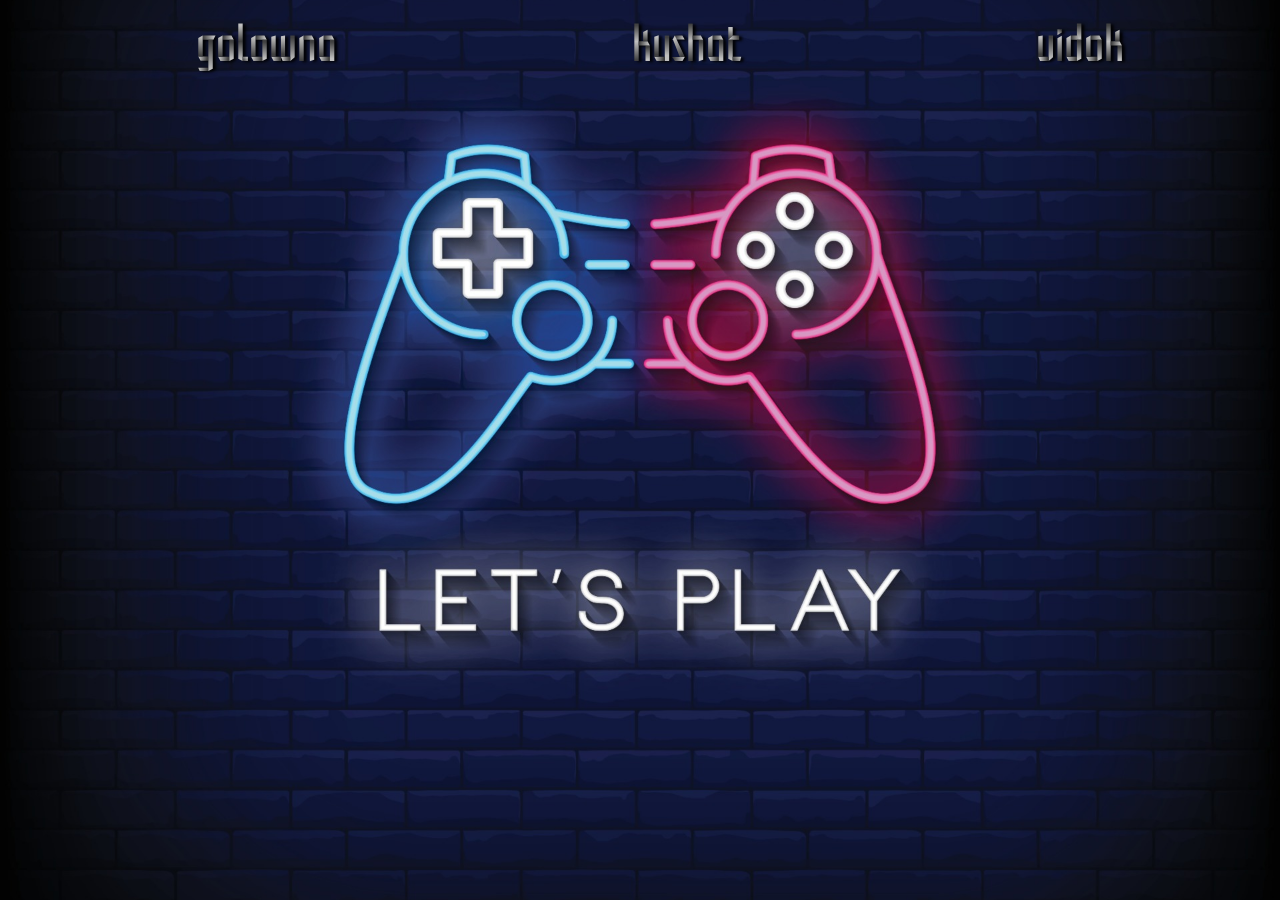
==== index.html @ d40a9f93 "додав сторінки та фон" ====
<!DOCTYPE html>
<html lang="en">
<head>
    <meta charset="UTF-8">
    <meta http-equiv="X-UA-Compatible" content="IE=edge">
    <meta name="viewport" content="width=device-width, initial-scale=1.0">
    <title>Document</title>
    <link rel="stylesheet" href="./style.css">
    <link rel="preconnect" href="https://fonts.googleapis.com">
<link rel="preconnect" href="https://fonts.gstatic.com" crossorigin>
<link href="https://fonts.googleapis.com/css2?family=Foldit:wght@300&family=Sigmar&display=swap" rel="stylesheet">
</head>
<body>
<header>
      <ul class="pages">
        <li class="pages-item">
          <a href="./index.html" class="pages-link">golowna</a>
        </li>
        <li class="pages-item">
          <a href="./mine.html" class="pages-link">kushat</a>
        </li>
        <li class="pages-item">
        <a href="./rocket.html" class="pages-link">vidok</a>
        </li>
      </ul>
    </header>
</body>
</html>
---- style.css ----
body{
    background-image: url(./photo/dzostik2.jpg) ;
    background-size: cover;
    background-repeat: no-repeat;
    background-position-y: -250px;
}

.pages{
display: flex;
justify-content: space-around;
list-style: none;
}
.pages-link{
  font-family: 'Foldit', cursive;
  text-decoration: none;
  text-shadow: 3px 1px 3px black;
  font-size: 50px;
  }
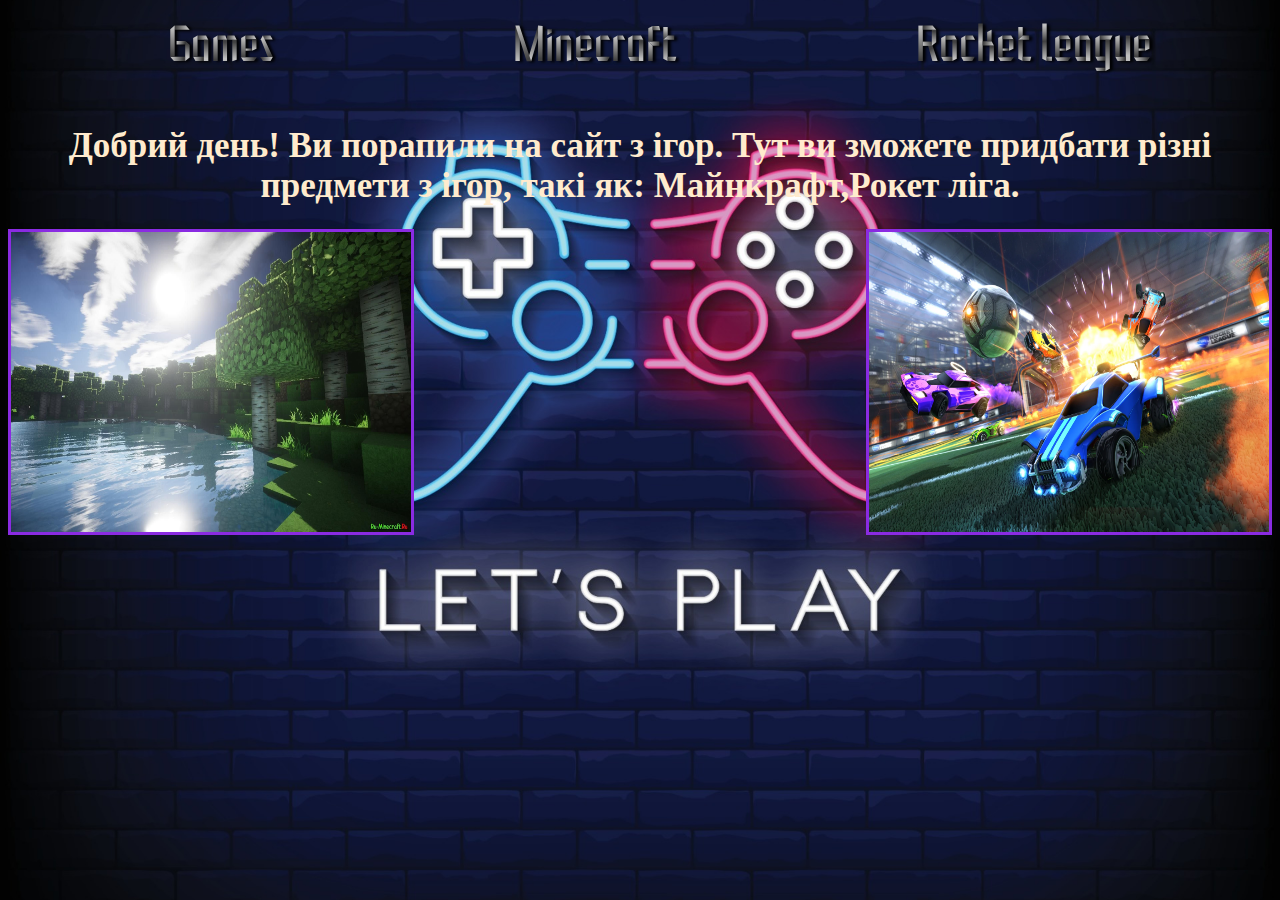
==== commit ba4db1b6: "додав картинки та текст" ====
--- a/index.html
+++ b/index.html
@@ -14,15 +14,20 @@
 <header>
       <ul class="pages">
         <li class="pages-item">
-          <a href="./index.html" class="pages-link">golowna</a>
+          <a href="./index.html" class="pages-link">Games</a>
         </li>
         <li class="pages-item">
-          <a href="./mine.html" class="pages-link">kushat</a>
+          <a href="./mine.html" class="pages-link">Minecraft</a>
         </li>
         <li class="pages-item">
-        <a href="./rocket.html" class="pages-link">vidok</a>
+        <a href="./rocket.html" class="pages-link">Rocket league</a>
         </li>
       </ul>
     </header>
+    <h1 class="text">Добрий день! Ви порапили на сайт з ігор. Тут ви зможете придбати різні предмети з ігор, такі як: Майнкрафт,Рокет ліга.</h1>
+    <div class="pochatokfoto">
+      <img class="kart" src="./photo/mine_bg.jpg" alt="mine" width=400px height="300px">
+      <img class="kart" src="./photo/rocket.webp" alt="rocket" width="400px" height="300px">
+    </div> 
 </body>
 </html>--- a/style.css
+++ b/style.css
@@ -3,6 +3,22 @@
     background-size: cover;
     background-repeat: no-repeat;
     background-position-y: -250px;
+}
+
+.text{
+  color: blanchedalmond;
+  font-size: 35px;
+ text-align: center;
+ margin-top: 50px;
+}
+
+.pochatokfoto{
+display: flex;
+justify-content: space-between;
+}
+
+.kart{
+  border:solid blueviolet ;
 }
 
 .pages{
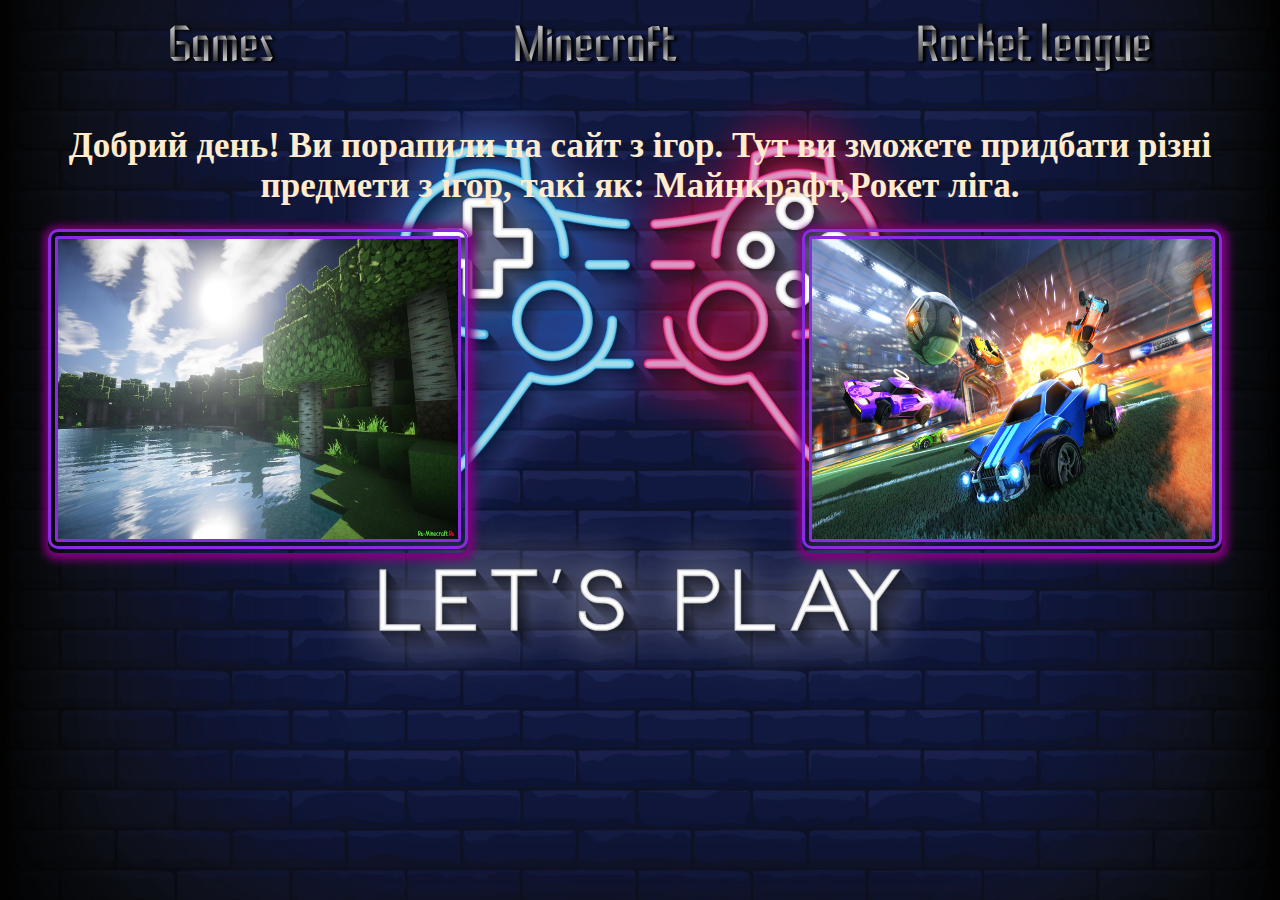
==== commit 45e2e34e: "зробив стилі оверлей та анімацію на фотк" ====
--- a/index.html
+++ b/index.html
@@ -1,17 +1,24 @@
 <!DOCTYPE html>
 <html lang="en">
-<head>
-    <meta charset="UTF-8">
-    <meta http-equiv="X-UA-Compatible" content="IE=edge">
-    <meta name="viewport" content="width=device-width, initial-scale=1.0">
+  <head>
+    <meta charset="UTF-8" />
+    <meta http-equiv="X-UA-Compatible" content="IE=edge" />
+    <meta name="viewport" content="width=device-width, initial-scale=1.0" />
     <title>Document</title>
-    <link rel="stylesheet" href="./style.css">
-    <link rel="preconnect" href="https://fonts.googleapis.com">
-<link rel="preconnect" href="https://fonts.gstatic.com" crossorigin>
-<link href="https://fonts.googleapis.com/css2?family=Foldit:wght@300&family=Sigmar&display=swap" rel="stylesheet">
-</head>
-<body>
-<header>
+    <link rel="stylesheet" href="./style.css" />
+    <link rel="preconnect" href="https://fonts.googleapis.com" />
+    <link rel="preconnect" href="https://fonts.gstatic.com" crossorigin />
+    <link
+      href="https://fonts.googleapis.com/css2?family=Foldit:wght@300&family=Sigmar&display=swap"
+      rel="stylesheet"
+    />
+    <link
+      rel="stylesheet"
+      href="https://cdnjs.cloudflare.com/ajax/libs/animate.css/4.1.1/animate.min.css"
+    />
+  </head>
+  <body>
+    <header>
       <ul class="pages">
         <li class="pages-item">
           <a href="./index.html" class="pages-link">Games</a>
@@ -20,14 +27,37 @@
           <a href="./mine.html" class="pages-link">Minecraft</a>
         </li>
         <li class="pages-item">
-        <a href="./rocket.html" class="pages-link">Rocket league</a>
+          <a href="./rocket.html" class="pages-link">Rocket league</a>
         </li>
       </ul>
     </header>
-    <h1 class="text">Добрий день! Ви порапили на сайт з ігор. Тут ви зможете придбати різні предмети з ігор, такі як: Майнкрафт,Рокет ліга.</h1>
-    <div class="pochatokfoto">
-      <img class="kart" src="./photo/mine_bg.jpg" alt="mine" width=400px height="300px">
-      <img class="kart" src="./photo/rocket.webp" alt="rocket" width="400px" height="300px">
-    </div> 
-</body>
-</html>+    <h1 class="text">
+      Добрий день! Ви порапили на сайт з ігор. Тут ви зможете придбати різні
+      предмети з ігор, такі як: Майнкрафт,Рокет ліга.
+    </h1>
+
+    <ul class="pochatokfoto">
+      <li class="card">
+        <img
+          class="kart"
+          src="./photo/mine_bg.jpg"
+          alt="mine"
+          width="400px"
+          height="300px"
+        />
+        <div class="overlay"></div>
+      </li>
+
+      <li class="card">
+        <img
+          class="kart"
+          src="./photo/rocket.webp"
+          alt="rocket"
+          width="400px"
+          height="300px"
+        />
+        <div class="overlay"></div>
+      </li>
+    </ul>
+  </body>
+</html>
--- a/style.css
+++ b/style.css
@@ -15,10 +15,25 @@
 .pochatokfoto{
 display: flex;
 justify-content: space-between;
+margin-right: 50px;
+}
+
+.card{
+  position: relative;
+  list-style: none;
+  box-shadow: 1px 2px 8px 5px purple;
+  border-radius: 9px;
+  transition: transform 1s linear;
+}
+
+.card:hover{
+  transform: rotate(180deg);
 }
 
 .kart{
-  border:solid blueviolet ;
+  border: 10px double blueviolet ;
+  border-radius: 10px;
+ 
 }
 
 .pages{
@@ -31,4 +46,28 @@
   text-decoration: none;
   text-shadow: 3px 1px 3px black;
   font-size: 50px;
-  }+  }
+
+  .overlay {
+  position: absolute;
+  top: 0;
+  left: 0;
+  width: 100%;
+  height: 100%;
+  background-color: rgba(173, 255, 47, 0.5);
+  display: flex;
+  align-items: center;
+  justify-content: center;
+  opacity: 0;
+  transition: opacity 0.7s linear ;
+
+}
+
+.pochatokfoto:hover .overlay{
+  opacity: 1;
+}
+
+.pochatokfoto:hover{
+border-color: blue;
+
+} 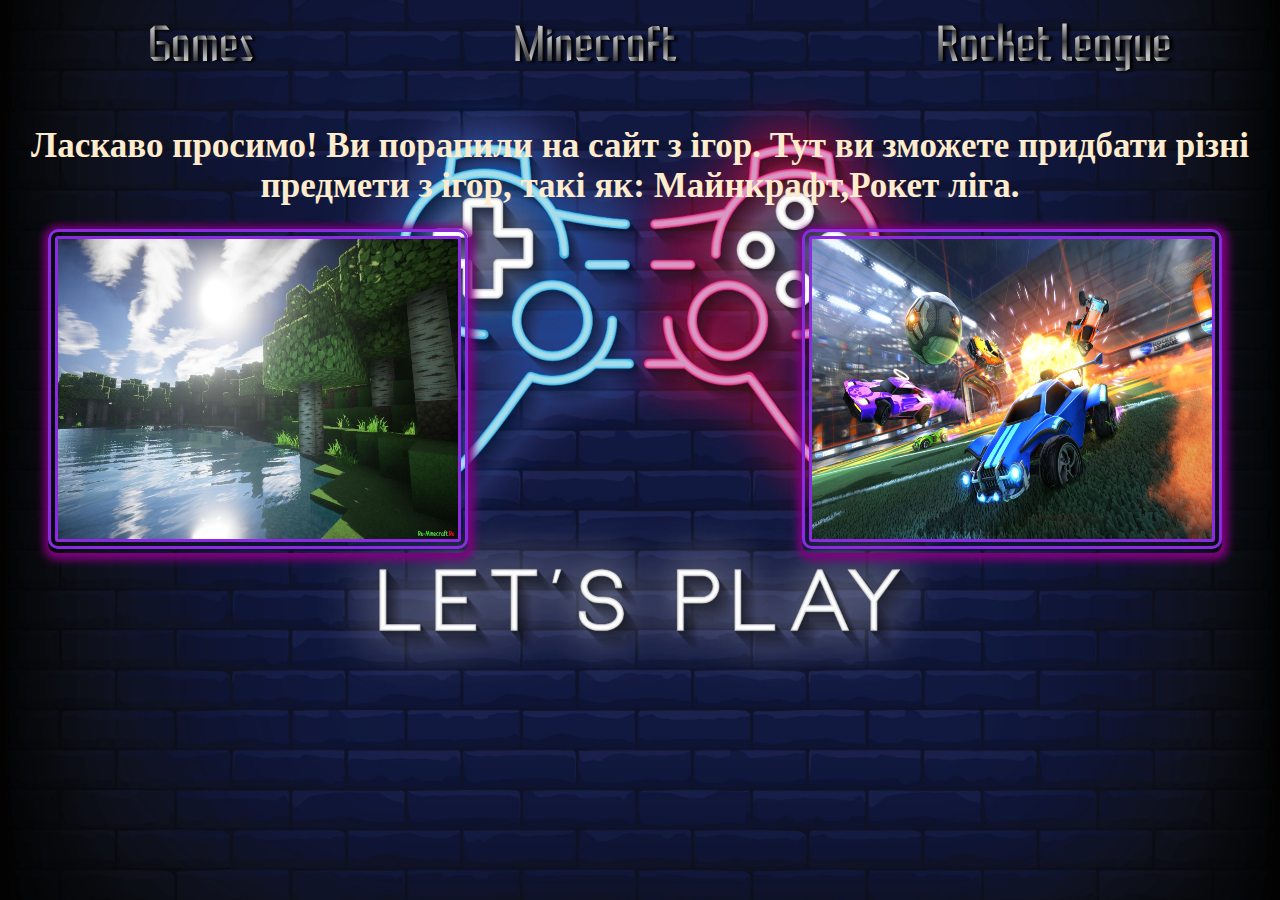
==== commit 18f1c15f: "трохи стилізував другу сторінку" ====
--- a/index.html
+++ b/index.html
@@ -32,7 +32,7 @@
       </ul>
     </header>
     <h1 class="text">
-      Добрий день! Ви порапили на сайт з ігор. Тут ви зможете придбати різні
+      Ласкаво просимо! Ви порапили на сайт з ігор. Тут ви зможете придбати різні
       предмети з ігор, такі як: Майнкрафт,Рокет ліга.
     </h1>
 
@@ -45,7 +45,6 @@
           width="400px"
           height="300px"
         />
-        <div class="overlay"></div>
       </li>
 
       <li class="card">
@@ -56,7 +55,6 @@
           width="400px"
           height="300px"
         />
-        <div class="overlay"></div>
       </li>
     </ul>
   </body>
--- a/style.css
+++ b/style.css
@@ -1,24 +1,25 @@
-body{
-    background-image: url(./photo/dzostik2.jpg) ;
-    background-size: cover;
-    background-repeat: no-repeat;
-    background-position-y: -250px;
+body {
+  background-image: url(./photo/dzostik2.jpg);
+  background-size: cover;
+  background-repeat: no-repeat;
+  background-position-y: -250px;
 }
 
-.text{
+.text {
   color: blanchedalmond;
   font-size: 35px;
- text-align: center;
- margin-top: 50px;
+  text-align: center;
+  margin-top: 50px;
+  /* box-shadow: 1px 2px 15px 15px green; */
 }
 
-.pochatokfoto{
-display: flex;
-justify-content: space-between;
-margin-right: 50px;
+.pochatokfoto {
+  display: flex;
+  justify-content: space-between;
+  margin-right: 50px;
 }
 
-.card{
+.card {
   position: relative;
   list-style: none;
   box-shadow: 1px 2px 8px 5px purple;
@@ -26,48 +27,78 @@
   transition: transform 1s linear;
 }
 
-.card:hover{
+.card:hover {
   transform: rotate(180deg);
 }
 
-.kart{
-  border: 10px double blueviolet ;
+.kart {
+  border: 10px double blueviolet;
   border-radius: 10px;
- 
 }
 
-.pages{
-display: flex;
-justify-content: space-around;
-list-style: none;
+.pages {
+  display: flex;
+  justify-content: space-around;
+  list-style: none;
+  gap: 60px;
 }
-.pages-link{
-  font-family: 'Foldit', cursive;
+.pages-link {
+  font-family: "Foldit", cursive;
   text-decoration: none;
   text-shadow: 3px 1px 3px black;
   font-size: 50px;
-  }
+}
 
-  .overlay {
+button:hover {
+	background: rgba(0,0,0,0);
+	color: #000000;
+	box-shadow: inset 0 0 0 3px #03197e;
+}
+
+.overlay {
   position: absolute;
   top: 0;
   left: 0;
   width: 100%;
   height: 100%;
-  background-color: rgba(173, 255, 47, 0.5);
+  background-color: rgba(247, 247, 247, 0.5);
   display: flex;
   align-items: center;
   justify-content: center;
   opacity: 0;
-  transition: opacity 0.7s linear ;
-
+  transition: opacity 0.7s linear;
+  
 }
 
-.pochatokfoto:hover .overlay{
-  opacity: 1;
+.cad1:hover .overlay{
+opacity: 0.5;
 }
 
-.pochatokfoto:hover{
-border-color: blue;
+ 
+.cad {
+  gap: 10px;
+  display: flex;
+  justify-content: center;
+  flex-wrap: wrap;
+  
+}
 
-} +.cad1 {
+  border: 10px double darkblue;
+  box-shadow: 1px 2px 8px 5px rgb(19, 211, 211);
+  border-radius: 35px;
+  text-align: center;
+  width: 380px;
+  height: 380px;
+  transition: transform 1s;
+  transform: rotate(0deg);
+}
+
+.cad1:hover{
+  transform: rotate(36deg);
+  transform: scale(1.1);
+  border-color: rgb(238, 238, 238);
+}
+
+
+
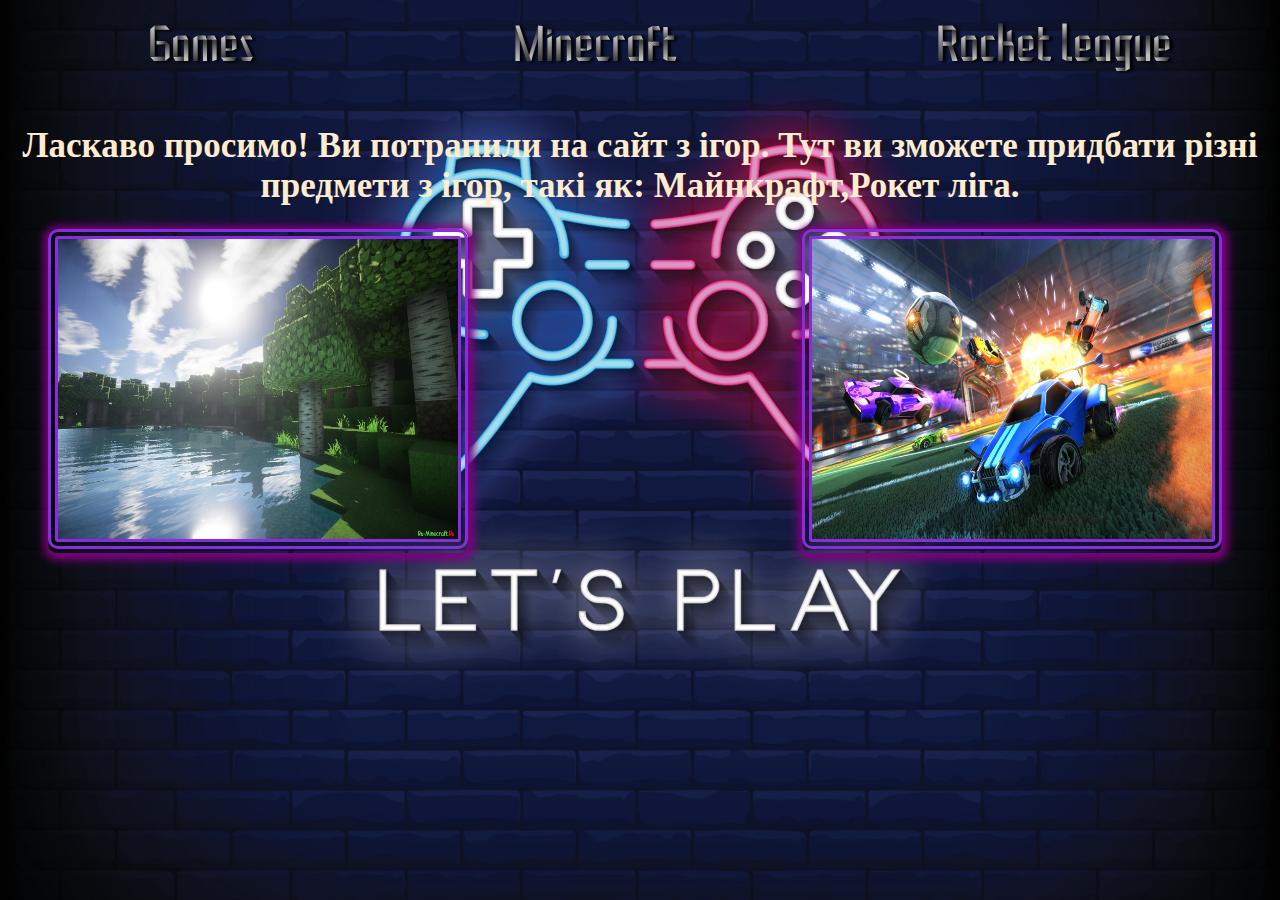
==== commit cdcc6229: "додав ще 2 карточки на 3 сторінку" ====
--- a/index.html
+++ b/index.html
@@ -32,7 +32,7 @@
       </ul>
     </header>
     <h1 class="text">
-      Ласкаво просимо! Ви порапили на сайт з ігор. Тут ви зможете придбати різні
+      Ласкаво просимо! Ви потрапили на сайт з ігор. Тут ви зможете придбати різні
       предмети з ігор, такі як: Майнкрафт,Рокет ліга.
     </h1>
 
--- a/style.css
+++ b/style.css
@@ -102,3 +102,46 @@
 
 
 
+.pad1{
+border: solid yellow;
+border-radius: 5px;
+width: 400px;
+height: 300px;
+list-style: none;
+margin-top: 50px;
+margin-left: -45px;
+}
+
+.pad2{
+border: solid greenyellow;
+border-radius: 5px;
+width: 1250px;
+height: 300px;
+list-style: none;
+margin-top: 50px;
+margin-left: -895px;
+transition: 2s ease-in-out 200ms;
+position: absolute;
+}
+
+.pad2:hover{
+margin-left: 359px;
+}
+
+.pad3{
+border: solid greenyellow;
+border-radius: 5px;
+width: 1250px;
+height: 300px;
+list-style: none;
+margin-left: -895px;
+margin-top: -306px;
+transition: 2s ease-in-out 250ms;
+position: absolute;
+}
+
+.pad3:hover{
+margin-left: 359px;
+
+}
+
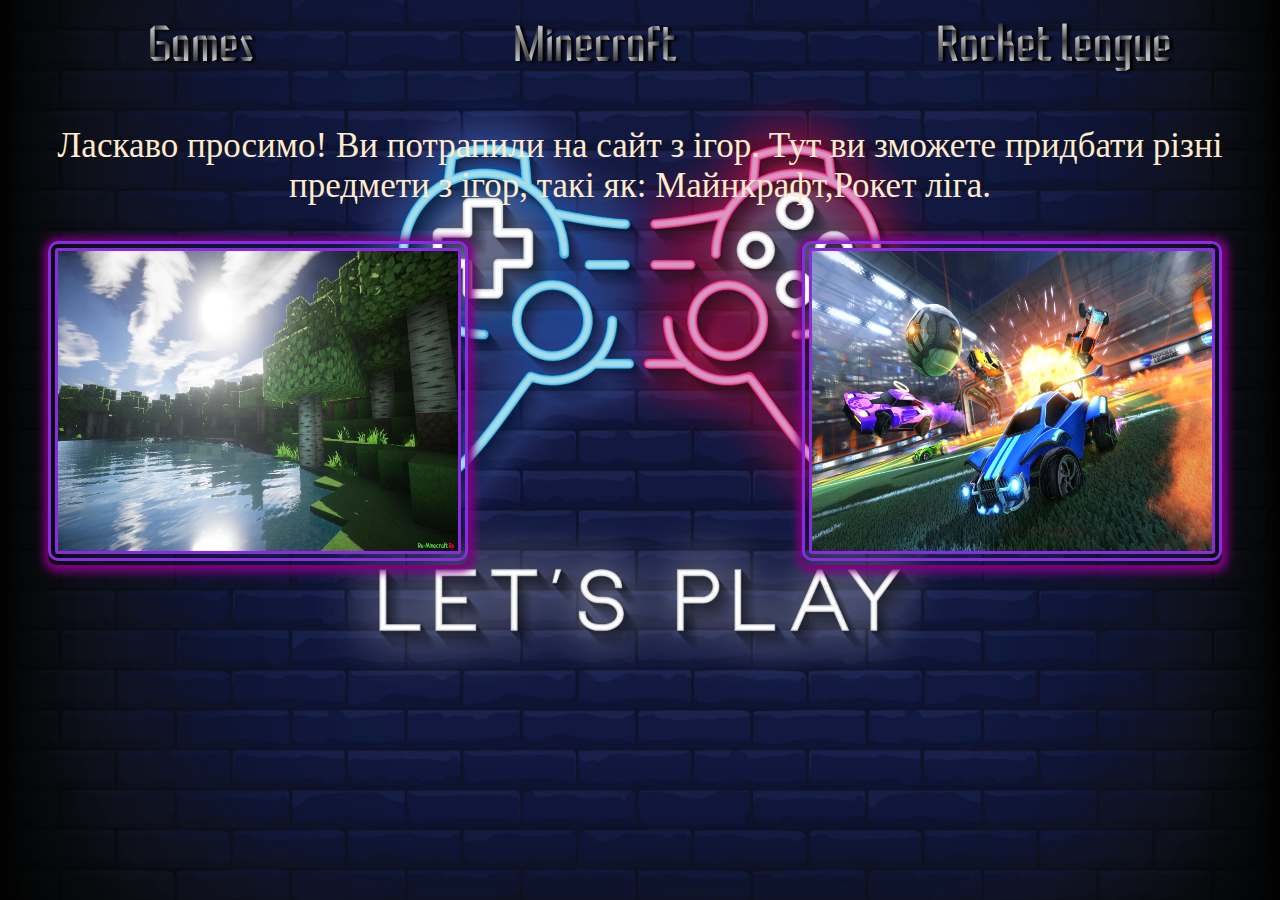
==== commit 7854c7e0: "більше стилізував сторінки" ====
--- a/index.html
+++ b/index.html
@@ -8,10 +8,7 @@
     <link rel="stylesheet" href="./style.css" />
     <link rel="preconnect" href="https://fonts.googleapis.com" />
     <link rel="preconnect" href="https://fonts.gstatic.com" crossorigin />
-    <link
-      href="https://fonts.googleapis.com/css2?family=Foldit:wght@300&family=Sigmar&display=swap"
-      rel="stylesheet"
-    />
+    <link href="https://fonts.googleapis.com/css2?family=Foldit:wght@300&family=Lilita+One&family=Press+Start+2P&display=swap" rel="stylesheet">
     <link
       rel="stylesheet"
       href="https://cdnjs.cloudflare.com/ajax/libs/animate.css/4.1.1/animate.min.css"
@@ -31,10 +28,10 @@
         </li>
       </ul>
     </header>
-    <h1 class="text">
+    <p class="text animate__bounceIn">
       Ласкаво просимо! Ви потрапили на сайт з ігор. Тут ви зможете придбати різні
       предмети з ігор, такі як: Майнкрафт,Рокет ліга.
-    </h1>
+    </p>
 
     <ul class="pochatokfoto">
       <li class="card">
--- a/style.css
+++ b/style.css
@@ -42,6 +42,12 @@
   list-style: none;
   gap: 60px;
 }
+
+.pages-item:hover{
+  transform: rotate(360deg);
+  transform: scale(1.25);
+}
+
 .pages-link {
   font-family: "Foldit", cursive;
   text-decoration: none;
@@ -50,8 +56,6 @@
 }
 
 button:hover {
-	background: rgba(0,0,0,0);
-	color: #000000;
 	box-shadow: inset 0 0 0 3px #03197e;
 }
 
@@ -67,7 +71,6 @@
   justify-content: center;
   opacity: 0;
   transition: opacity 0.7s linear;
-  
 }
 
 .cad1:hover .overlay{
@@ -90,6 +93,9 @@
   text-align: center;
   width: 380px;
   height: 380px;
+ font-family: 'Press Start 2P';
+ font-size: 12px;
+ color: #ffffff;
   transition: transform 1s;
   transform: rotate(0deg);
 }
@@ -144,4 +150,6 @@
 margin-left: 359px;
 
 }
-
+ a{
+  text-decoration: none;
+ }